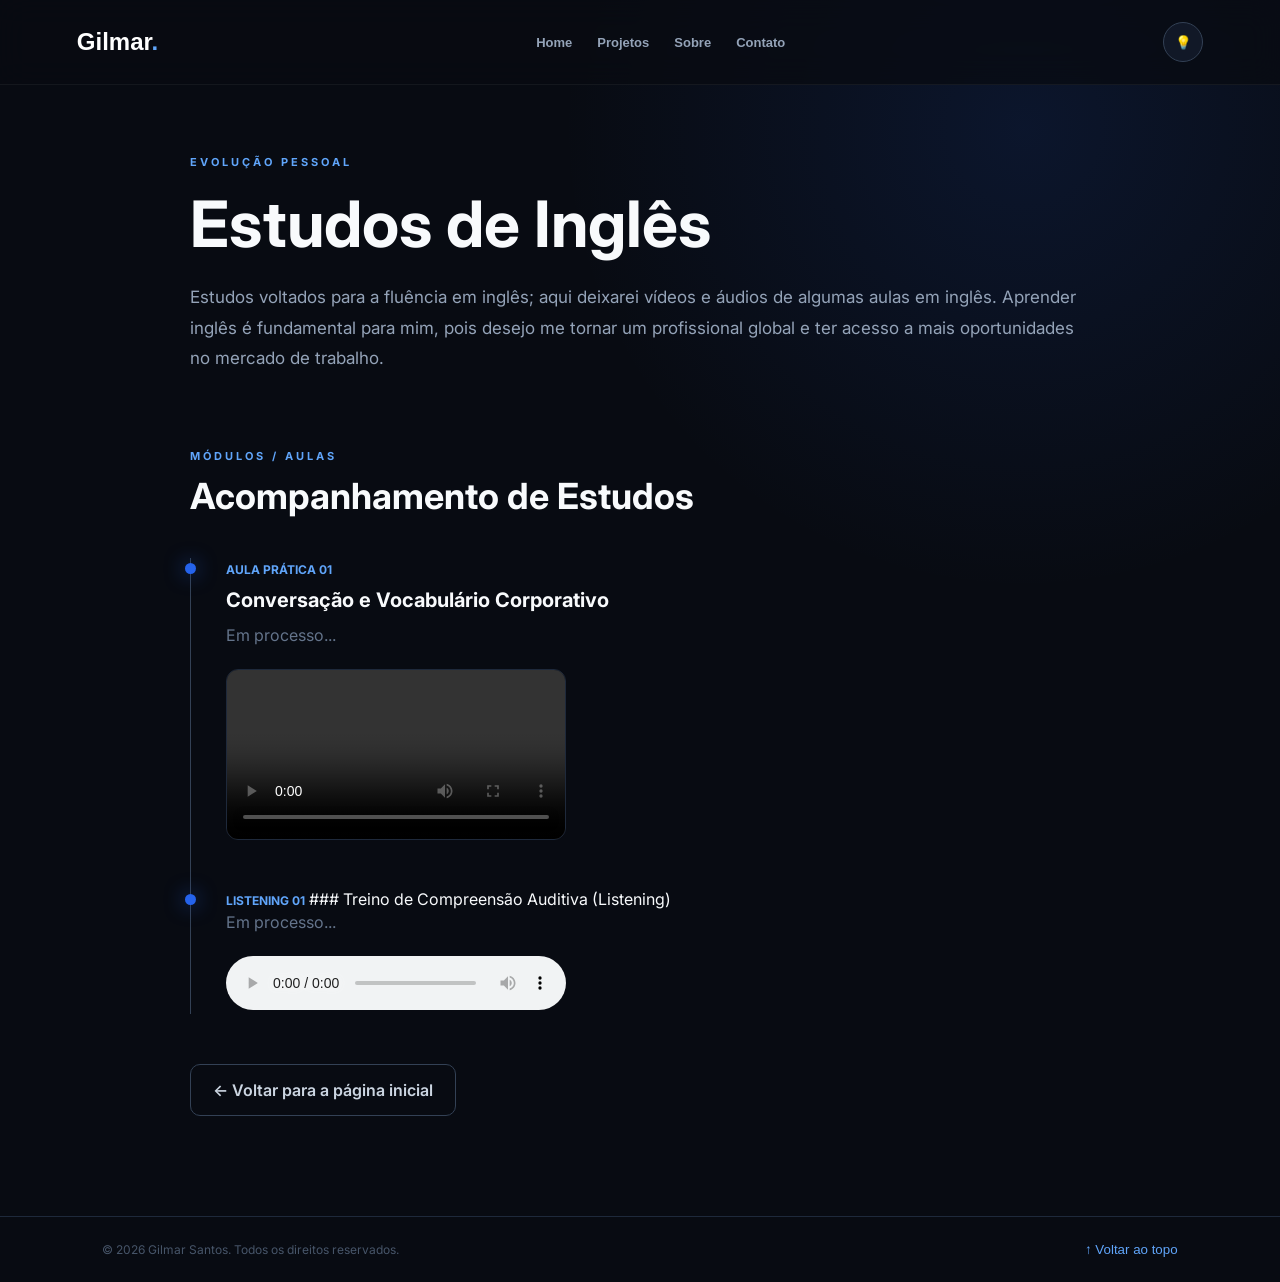
==== english_class.html @ dce2c8ba "Primeiro commit do portfolio" ====
<!DOCTYPE html>
<html lang="pt-BR">
<head>
    <meta charset="UTF-8">
    <meta name="viewport" content="width=device-width, initial-scale=1.0">
    <title>Estudos de Inglês | Gilmar Santos</title>
    <!-- Conectando ao mesmo arquivo CSS global do portfólio -->
    <link rel="stylesheet" href="style.css">
</head>
<body>

    
    <header class="header">
        <button class="logo" onclick="window.location.href='index.2.0.html'">Gilmar<span>.</span></button>
        <nav class="nav">
            <button onclick="window.location.href='index.2.0.html#home'">Home</button>
            <button onclick="window.location.href='index.2.0.html#projetos'">Projetos</button>
            <button onclick="window.location.href='index.2.0.html#sobre'">Sobre</button>
            <button onclick="window.location.href='index.2.0.html#contato'">Contato</button>
        </nav>
        <button class="btn-tema" id="btnTema" aria-label="Alterar tema">💡</button>
    </header>

    <!-- CONTEÚDO PRINCIPAL -->
    <main class="app">
        <section class="screen active" style="display: block !important;">            
            <div style="max-width: 900px; margin: 0 auto;">

                <!-- CABEÇALHO DA PÁGINA -->
                <div class="screen-header">
                    <span>EVOLUÇÃO PESSOAL</span>
                    <h1>Estudos de Inglês</h1>
                    <p>
                        Estudos voltados para a fluência em inglês; aqui deixarei vídeos e áudios de algumas aulas em inglês. 
                        Aprender inglês é fundamental para mim, pois desejo me tornar um profissional global e ter acesso a mais oportunidades no mercado de trabalho.
                    </p>
                </div>

                
                <div class="section-title">
                    <span>MÓDULOS / AULAS</span>
                    <h2>Acompanhamento de Estudos</h2>
                </div>

                <div class="timeline" style="margin-top: 40px; margin-bottom: 50px;">

                    
                    <div class="timeline-item">
                        <span>AULA PRÁTICA 01</span>
                        <h3>Conversação e Vocabulário Corporativo</h3>
                        <p style="margin-bottom: 20px;">
                            Em processo...
                        </p>
                        
                        
                        <div style="margin-top: 15px;">
                            <video controls style="width: 100%; max-width: 340px; border-radius: 12px; border: 1px solid #1e293b;">
                                <source src="" type="video/mp4">
                                Seu navegador não suporta a tag de vídeo.
                            </video>
                        </div>
                    </div>

                    <!-- TÓPICO 02: ÁUDIO -->
                    <div class="timeline-item">
                        <span>LISTENING 01</span>
                        ### Treino de Compreensão Auditiva (Listening)
                        <p style="margin-bottom: 20px;">
                           Em processo...
                        </p>
                        
                        <!-- Player de Áudio Local -->
                        <div style="margin-top: 15px;">
                            <audio controls style="width: 100%; max-width: 340px;">
                                <source src="" type="audio/mpeg">
                                Seu navegador não suporta a tag de áudio.
                            </audio>
                        </div>

                    </div>

                </div>

                <!-- BOTÃO DE RETORNO -->
                <div style="margin-top: 40px;">
                    <a href="index.2.0.html" class="secondary-btn">
                        ← Voltar para a página inicial
                    </a>
                </div>

            </div>

        </section>
    </main>

    <!-- RODAPÉ -->
    <footer>
        <p>&copy; 2026 Gilmar Santos. Todos os direitos reservados.</p>
        <button class="back-top" onclick="window.scrollTo({top: 0, behavior: 'smooth'})">↑ Voltar ao topo</button>
    </footer>

    <!-- SCRIPT DE TEMA -->
    <script src="script.js"></script>
</body>
</html>
---- style.css ----
@import url('https://fonts.googleapis.com/css2?family=Inter:wght@400;500;600;700;800&display=swap');


/* ================= RESET ================= */

* {
    margin: 0;
    padding: 0;
    box-sizing: border-box;
}


html {
    scroll-behavior: smooth;
}


body {
    font-family: 'Inter', Arial, sans-serif;

    background:
        radial-gradient(
            circle at 80% 10%,
            rgba(37, 99, 235, 0.12),
            transparent 30%
        ),
        #080b12;

    color: #f8fafc;

    min-height: 100vh;

    transition:
        background 0.4s,
        color 0.4s;
}


/* ================= HEADER ================= */

.header {

    position: fixed;

    top: 0;
    left: 0;

    width: 100%;

    z-index: 1000;

    display: flex;

    justify-content: space-between;

    align-items: center;

    padding: 22px 6%;

    background: rgba(8, 11, 18, 0.75);

    backdrop-filter: blur(15px);

    border-bottom:
        1px solid rgba(255,255,255,0.05);
}


.logo {

    background: none;

    border: none;

    color: white;

    font-size: 24px;

    font-weight: 800;

    cursor: pointer;
}


.logo span {
    color: #60a5fa;
}


.nav {

    display: flex;

    gap: 25px;
}


.nav button {

    position: relative;

    background: none;

    border: none;

    color: #94a3b8;

    cursor: pointer;

    font-size: 13px;

    font-weight: 600;

    transition: 0.3s;
}


.nav button:hover,
.nav button.active {

    color: #60a5fa;
}


.nav button::after {

    content: "";

    position: absolute;

    left: 0;

    bottom: -8px;

    width: 0;

    height: 2px;

    background: #60a5fa;

    transition: 0.3s;
}


.nav button:hover::after,
.nav button.active::after {

    width: 100%;
}


.btn-tema {

    width: 40px;

    height: 40px;

    border-radius: 50%;

    border: 1px solid #334155;

    background: #111827;

    color: white;

    cursor: pointer;

    transition: 0.3s;
}


.btn-tema:hover {

    transform: rotate(20deg);

    border-color: #60a5fa;
}


/* ================= APP ================= */

.app {

    width: 100%;

    min-height: calc(100vh - 80px);
}


/* ================= TELAS ================= */

.screen {

    display: none;

    min-height: calc(100vh - 80px);

    padding: 150px 8% 100px;

    animation: screenEnter 0.5s ease forwards;
}


.screen.active {

    display: block;
}


@keyframes screenEnter {

    from {

        opacity: 0;

        transform:
            translateY(20px)
            scale(0.98);
    }

    to {

        opacity: 1;

        transform:
            translateY(0)
            scale(1);
    }
}


/* ================= HOME ================= */

#home {

    display: none;

    padding-top: 140px;

}


#home.active {

    display: block;
}


.home-content {

    max-width: 1200px;

    min-height: 550px;

    margin: auto;

    display: grid;

    grid-template-columns:
        1.1fr
        0.9fr;

    align-items: center;

    gap: 60px;
}


.eyebrow {

    display: inline-block;

    margin-bottom: 25px;

    color: #60a5fa;

    font-size: 12px;

    font-weight: 700;

    letter-spacing: 3px;
}


.home-text h1 {

    max-width: 700px;

    font-size:
        clamp(42px, 6vw, 80px);

    line-height: 1.05;

    margin-bottom: 25px;
}


.home-text h1 strong {

    display: block;

    color: #60a5fa;
}


.home-description {

    max-width: 550px;

    color: #94a3b8;

    font-size: 18px;

    line-height: 1.8;

    margin-bottom: 35px;
}


/* ================= BOTÕES ================= */

.home-buttons {

    display: flex;

    flex-wrap: wrap;

    gap: 15px;
}


.primary-btn,
.secondary-btn {

    display: inline-flex;

    align-items: center;

    gap: 15px;

    padding: 15px 22px;

    border-radius: 10px;

    font-weight: 600;

    cursor: pointer;

    text-decoration: none;

    transition: 0.3s;
}


.primary-btn {

    border: none;

    background: #2563eb;

    color: white;
}


.primary-btn:hover {

    background: #3b82f6;

    transform:
        translateY(-4px);

    box-shadow:
        0 10px 30px
        rgba(37,99,235,0.3);
}


.secondary-btn {

    background: transparent;

    color: #cbd5e1;

    border:
        1px solid #334155;
}


.secondary-btn:hover {

    border-color: #60a5fa;

    color: #60a5fa;

    transform:
        translateY(-4px);
}


/* ================= FOTO ================= */

.home-image {

    position: relative;

    display: flex;

    justify-content: center;

    align-items: center;

    min-height: 450px;
}


.image-glow {

    position: absolute;

    width: 320px;

    height: 320px;

    border-radius: 50%;

    background:
        #2563eb;

    filter: blur(100px);

    opacity: 0.25;
}


.image-frame {

    position: relative;

    width: 330px;

    height: 400px;

    overflow: hidden;

    border-radius: 30px;

    border:
        1px solid
        rgba(96,165,250,0.4);

    transform: rotate(3deg);

    transition: 0.5s;

    box-shadow:
        0 30px 80px
        rgba(0,0,0,0.5);
}


.image-frame:hover {

    transform:
        rotate(0deg)
        scale(1.03);
}


.image-frame img {

    width: 100%;

    height: 100%;

    object-fit: cover;
}


/* ================= TAGS ================= */

.floating-tag {

    position: absolute;

    padding: 10px 16px;

    background: #111827;

    border:
        1px solid #334155;

    border-radius: 30px;

    color: #cbd5e1;

    font-size: 12px;

    box-shadow:
        0 10px 30px
        rgba(0,0,0,0.3);

    animation: floating 3s ease-in-out infinite;
}


.tag-python {

    top: 80px;

    right: 20px;
}


.tag-data {

    bottom: 80px;

    left: 20px;

    animation-delay: 1s;
}


@keyframes floating {

    0%,
    100% {

        transform:
            translateY(0);
    }

    50% {

        transform:
            translateY(-12px);
    }
}


/* ================= HOME NAVIGATION ================= */

.home-navigation {

    max-width: 1200px;

    margin: 60px auto 120px;

    display: grid;

    grid-template-columns:
        repeat(3, 1fr);

    border-top:
        1px solid #1e293b;

    border-bottom:
        1px solid #1e293b;
}


.home-navigation button {

    position: relative;

    display: flex;

    flex-direction: column;

    align-items: flex-start;

    gap: 8px;

    padding: 30px;

    background: transparent;

    border: none;

    border-right:
        1px solid #1e293b;

    color: white;

    cursor: pointer;

    text-align: left;

    transition: 0.4s;
}


.home-navigation button:last-child {

    border-right: none;
}


.home-navigation button:hover {

    background:
        rgba(37,99,235,0.08);

    padding-left: 38px;
}


.home-navigation span {

    color: #60a5fa;

    font-size: 11px;
}


.home-navigation strong {

    font-size: 18px;
}


.home-navigation small {

    color: #64748b;
}


.home-navigation b {

    position: absolute;

    top: 30px;

    right: 30px;

    color: #64748b;

    font-size: 20px;
}


/* ================= TÍTULOS ================= */

.section-title {

    margin-bottom: 35px;
}


.section-title span,
.screen-header span {

    color: #60a5fa;

    font-size: 11px;

    font-weight: 700;

    letter-spacing: 3px;
}


.section-title h2 {

    margin-top: 10px;

    font-size: 36px;
}


.screen-header {

    max-width: 900px;

    margin:
        0 auto 70px;
}


.screen-header h1 {

    margin-top: 15px;

    font-size:
        clamp(38px, 5vw, 65px);
}


.screen-header p {

    margin-top: 20px;

    color: #94a3b8;

    line-height: 1.8;

    font-size: 17px;
}


/* ================= CURIOSIDADES ================= */

.curiosidades {

    max-width: 1200px;

    margin: auto;
}


.curiosidades-grid {

    display: grid;

    grid-template-columns:
        repeat(4, 1fr);

    gap: 15px;
}


.curiosity-card {

    position: relative;

    min-height: 240px;

    padding: 25px;

    background:
        #111827;

    border:
        1px solid #1e293b;

    border-radius: 18px;

    overflow: hidden;

    transition: 0.4s;
}


.curiosity-card:hover {

    transform:
        translateY(-8px);

    border-color:
        #2563eb;

    background:
        #151e30;
}


.curiosity-number {

    color: #475569;

    font-size: 12px;
}


.curiosity-icon {

    display: block;

    font-size: 30px;

    margin:
        30px 0 15px;
}


.curiosity-card h3 {

    margin-bottom: 10px;

    font-size: 20px;
}


.curiosity-card p {

    color: #64748b;

    font-size: 13px;

    line-height: 1.7;
}


.curiosity-placeholder {

    border-style: dashed;

    opacity: 0.65;
}


/* ================= SOBRE ================= */

.sobre-content {

    max-width: 1100px;

    margin: auto;

    display: grid;

    grid-template-columns:
        1fr
        1fr;

    gap: 80px;
}


.sobre-text p {

    color: #cbd5e1;

    line-height: 1.9;

    margin-bottom: 25px;

    font-size: 16px;
}


.timeline {

    border-left:
        1px solid #334155;

    padding-left: 35px;
}


.timeline-item {

    position: relative;

    margin-bottom: 45px;
}


.timeline-item::before {

    content: "";

    position: absolute;

    left: -41px;

    top: 5px;

    width: 11px;

    height: 11px;

    border-radius: 50%;

    background: #2563eb;

    box-shadow:
        0 0 20px
        rgba(37,99,235,0.7);
}


.timeline-item > span {

    color: #60a5fa;

    font-size: 12px;

    font-weight: 700;
}


.timeline-item h3 {

    margin:
        10px 0;

    font-size: 20px;
}


.timeline-item p {

    color: #64748b;

    line-height: 1.7;
}


/* ================= PROJETOS ================= */

.projects-grid {

    max-width: 1200px;

    margin: auto;

    display: grid;

    grid-template-columns:
        repeat(3, 1fr);

    gap: 20px;
}


.project-card {

    min-height: 430px;

    padding: 30px;

    display: flex;

    flex-direction: column;

    justify-content: space-between;

    background:
        #111827;

    border:
        1px solid #1e293b;

    border-radius: 20px;

    transition: 0.4s;
}


.project-card:hover {

    transform:
        translateY(-10px);

    border-color:
        #2563eb;

    box-shadow:
        0 20px 50px
        rgba(0,0,0,0.3);
}


.project-number {

    color: #334155;

    font-size: 40px;

    font-weight: 800;
}


.project-type {

    color: #60a5fa;

    font-size: 11px;

    font-weight: 700;

    letter-spacing: 2px;
}


.project-card h2 {

    margin:
        10px 0 15px;
}


.project-card p {

    color: #94a3b8;

    line-height: 1.7;
}


.tech-list {

    display: flex;

    flex-wrap: wrap;

    gap: 8px;

    margin-top: 25px;
}


.tech-list span {

    padding:
        6px 10px;

    border-radius: 6px;

    background:
        #1e293b;

    color: #94a3b8;

    font-size: 11px;
}


.project-link {

    display: inline-block;

    margin-top: 30px;

    color: #60a5fa;

    text-decoration: none;

    font-weight: 600;
}


.project-link:hover {

    color: white;
}


.project-link.disabled {

    color: #475569;

    cursor: default;
}


/* ================= CURRÍCULO ================= */

.curriculo-box {

    max-width: 900px;

    margin: auto;

    padding: 50px;

    display: flex;

    justify-content: space-between;

    align-items: center;

    gap: 30px;

    background:
        #111827;

    border:
        1px solid #1e293b;

    border-radius: 20px;
}


.curriculo-label {

    color: #60a5fa;

    font-size: 11px;

    letter-spacing: 3px;
}


.curriculo-box h2 {

    margin:
        12px 0 5px;

    font-size: 30px;
}


.curriculo-box p {

    color: #64748b;
}


/* ================= HABILIDADES ================= */

.skills-grid {

    max-width: 1000px;

    margin: auto;

    display: grid;

    grid-template-columns:
        repeat(3, 1fr);

    gap: 20px;
}


.skill-card {

    padding: 35px;

    background:
        #111827;

    border:
        1px solid #1e293b;

    border-radius: 18px;

    transition: 0.4s;
}


.skill-card:hover {

    transform:
        translateY(-8px);

    border-color:
        #2563eb;
}


.skill-card > span {

    color: #60a5fa;

    font-size: 12px;
}


.skill-card h2 {

    margin:
        25px 0 12px;
}


.skill-card p {

    min-height: 75px;

    color: #64748b;

    line-height: 1.7;
}


.skill-card strong {

    display: inline-block;

    margin-top: 20px;

    color: #94a3b8;

    font-size: 11px;

    text-transform: uppercase;

    letter-spacing: 1px;
}


/* ================= CONTATO ================= */

.contact-content {

    max-width: 900px;

    margin: auto;

    text-align: center;
}


.contact-content > span {

    color: #60a5fa;

    font-size: 11px;

    font-weight: 700;

    letter-spacing: 3px;
}


.contact-content h1 {

    margin:
        20px 0;

    font-size:
        clamp(45px, 7vw, 80px);
}


.contact-content > p {

    max-width: 600px;

    margin:
        0 auto 60px;

    color: #94a3b8;

    line-height: 1.8;
}


.contact-links {

    display: grid;

    grid-template-columns:
        1fr 1fr;

    gap: 15px;

    text-align: left;
}


.contact-links a {

    padding: 25px;

    background:
        #111827;

    border:
        1px solid #1e293b;

    border-radius: 15px;

    text-decoration: none;

    transition: 0.4s;
}


.contact-links a:hover {

    border-color:
        #2563eb;

    transform:
        translateY(-5px);
}


.contact-links span {

    display: block;

    margin-bottom: 8px;

    color: #64748b;

    font-size: 12px;
}


.contact-links strong {

    color: white;

    font-size: 14px;
}


/* ================= FOOTER ================= */

footer {

    display: flex;

    justify-content: space-between;

    align-items: center;

    padding: 25px 8%;

    border-top:
        1px solid #1e293b;

    color: #475569;

    font-size: 12px;
}


.back-top {

    background: none;

    border: none;

    color: #60a5fa;

    cursor: pointer;
}


/* ================= TEMA CLARO ================= */

body.light {

    background:
        #f8fafc;

    color:
        #0f172a;
}


body.light .header {

    background:
        rgba(248,250,252,0.8);

    border-color:
        #e2e8f0;
}


body.light .logo,
body.light .nav button {

    color:
        #0f172a;
}


body.light .nav button:hover {

    color:
        #2563eb;
}


body.light .home-description,
body.light .screen-header p,
body.light .sobre-text p {

    color:
        #475569;
}


body.light .curiosity-card,
body.light .project-card,
body.light .skill-card,
body.light .contact-links a,
body.light .curriculo-box {

    background:
        white;

    border-color:
        #e2e8f0;
}


body.light .curiosity-card h3,
body.light .project-card h2,
body.light .skill-card h2 {

    color:
        #0f172a;
}


body.light .contact-links strong {

    color:
        #0f172a;
}


/* ================= RESPONSIVO ================= */

@media (max-width: 900px) {

    .nav {

        gap: 12px;
    }


    .nav button {

        font-size: 11px;
    }


    .home-content {

        grid-template-columns:
            1fr;

        text-align: center;
    }


    .home-description {

        margin-left: auto;

        margin-right: auto;
    }


    .home-buttons {

        justify-content: center;
    }


    .home-image {

        min-height: 400px;
    }


    .curiosidades-grid {

        grid-template-columns:
            repeat(2, 1fr);
    }


    .sobre-content {

        grid-template-columns:
            1fr;
    }


    .projects-grid {

        grid-template-columns:
            1fr;
    }


    .skills-grid {

        grid-template-columns:
            1fr;
    }

}


@media (max-width: 650px) {

    .header {

        padding:
            18px 5%;
    }


    .nav {

        display: none;
    }


    .screen {

        padding:
            120px 6% 70px;
    }


    #home {

        padding-top:
            120px;
    }


    .home-text h1 {

        font-size:
            44px;
    }


    .image-frame {

        width: 280px;

        height: 350px;
    }


    .home-navigation {

        grid-template-columns:
            1fr;
    }


    .home-navigation button {

        border-right: none;

        border-bottom:
            1px solid #1e293b;
    }


    .curiosidades-grid {

        grid-template-columns:
            1fr;
    }


    .contact-links {

        grid-template-columns:
            1fr;
    }


    .curriculo-box {

        flex-direction: column;

        align-items: flex-start;
    }


    footer {

        flex-direction: column;

        gap: 15px;

        text-align: center;
    }

}
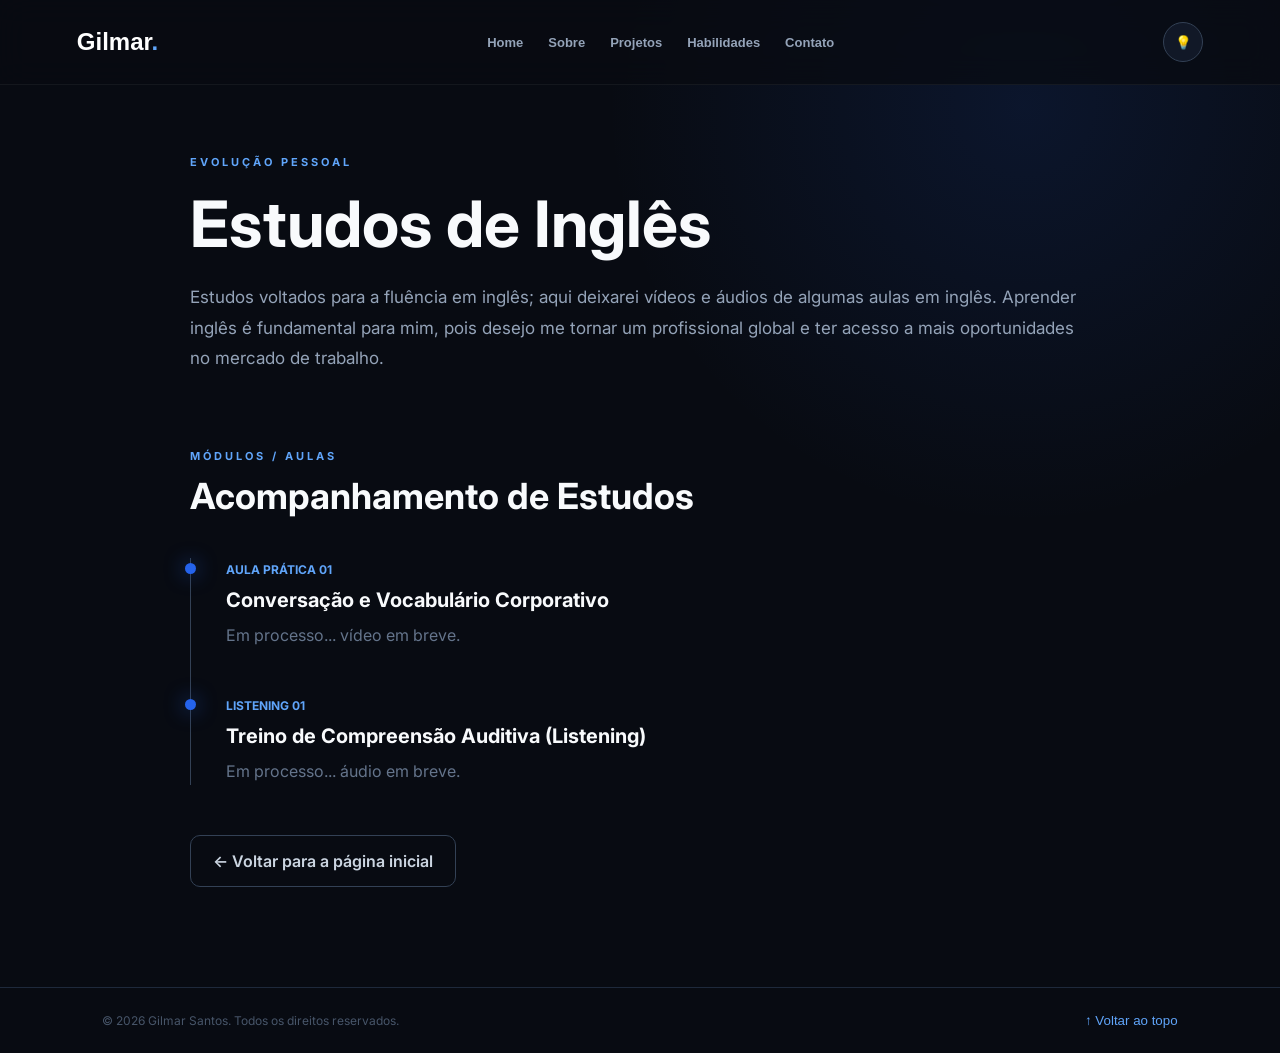
==== commit 3fea7420: "Corrige navegação por hash, bugs de HTML e atualiza curriculo" ====
--- a/english_class.html
+++ b/english_class.html
@@ -1,105 +1,87 @@
-<!DOCTYPE html>
-<html lang="pt-BR">
-<head>
-    <meta charset="UTF-8">
-    <meta name="viewport" content="width=device-width, initial-scale=1.0">
-    <title>Estudos de Inglês | Gilmar Santos</title>
-    <!-- Conectando ao mesmo arquivo CSS global do portfólio -->
-    <link rel="stylesheet" href="style.css">
-</head>
-<body>
-
-    
-    <header class="header">
-        <button class="logo" onclick="window.location.href='index.2.0.html'">Gilmar<span>.</span></button>
-        <nav class="nav">
-            <button onclick="window.location.href='index.2.0.html#home'">Home</button>
-            <button onclick="window.location.href='index.2.0.html#projetos'">Projetos</button>
-            <button onclick="window.location.href='index.2.0.html#sobre'">Sobre</button>
-            <button onclick="window.location.href='index.2.0.html#contato'">Contato</button>
-        </nav>
-        <button class="btn-tema" id="btnTema" aria-label="Alterar tema">💡</button>
-    </header>
-
-    <!-- CONTEÚDO PRINCIPAL -->
-    <main class="app">
-        <section class="screen active" style="display: block !important;">            
-            <div style="max-width: 900px; margin: 0 auto;">
-
-                <!-- CABEÇALHO DA PÁGINA -->
-                <div class="screen-header">
-                    <span>EVOLUÇÃO PESSOAL</span>
-                    <h1>Estudos de Inglês</h1>
-                    <p>
-                        Estudos voltados para a fluência em inglês; aqui deixarei vídeos e áudios de algumas aulas em inglês. 
-                        Aprender inglês é fundamental para mim, pois desejo me tornar um profissional global e ter acesso a mais oportunidades no mercado de trabalho.
-                    </p>
-                </div>
-
-                
-                <div class="section-title">
-                    <span>MÓDULOS / AULAS</span>
-                    <h2>Acompanhamento de Estudos</h2>
-                </div>
-
-                <div class="timeline" style="margin-top: 40px; margin-bottom: 50px;">
-
-                    
-                    <div class="timeline-item">
-                        <span>AULA PRÁTICA 01</span>
-                        <h3>Conversação e Vocabulário Corporativo</h3>
-                        <p style="margin-bottom: 20px;">
-                            Em processo...
-                        </p>
-                        
-                        
-                        <div style="margin-top: 15px;">
-                            <video controls style="width: 100%; max-width: 340px; border-radius: 12px; border: 1px solid #1e293b;">
-                                <source src="" type="video/mp4">
-                                Seu navegador não suporta a tag de vídeo.
-                            </video>
-                        </div>
-                    </div>
-
-                    <!-- TÓPICO 02: ÁUDIO -->
-                    <div class="timeline-item">
-                        <span>LISTENING 01</span>
-                        ### Treino de Compreensão Auditiva (Listening)
-                        <p style="margin-bottom: 20px;">
-                           Em processo...
-                        </p>
-                        
-                        <!-- Player de Áudio Local -->
-                        <div style="margin-top: 15px;">
-                            <audio controls style="width: 100%; max-width: 340px;">
-                                <source src="" type="audio/mpeg">
-                                Seu navegador não suporta a tag de áudio.
-                            </audio>
-                        </div>
-
-                    </div>
-
-                </div>
-
-                <!-- BOTÃO DE RETORNO -->
-                <div style="margin-top: 40px;">
-                    <a href="index.2.0.html" class="secondary-btn">
-                        ← Voltar para a página inicial
-                    </a>
-                </div>
-
-            </div>
-
-        </section>
-    </main>
-
-    <!-- RODAPÉ -->
-    <footer>
-        <p>&copy; 2026 Gilmar Santos. Todos os direitos reservados.</p>
-        <button class="back-top" onclick="window.scrollTo({top: 0, behavior: 'smooth'})">↑ Voltar ao topo</button>
-    </footer>
-
-    <!-- SCRIPT DE TEMA -->
-    <script src="script.js"></script>
-</body>
-</html>+<!DOCTYPE html>
+<html lang="pt-BR">
+<head>
+    <meta charset="UTF-8">
+    <meta name="viewport" content="width=device-width, initial-scale=1.0">
+    <title>Estudos de Inglês | Gilmar Santos</title>
+    <!-- Conectando ao mesmo arquivo CSS global do portfólio -->
+    <link rel="stylesheet" href="style.css">
+</head>
+<body>
+
+    <header class="header">
+        <button class="logo" onclick="window.location.href='index.html#home'">Gilmar<span>.</span></button>
+        <nav class="nav">
+            <button onclick="window.location.href='index.html#home'">Home</button>
+            <button onclick="window.location.href='index.html#sobre'">Sobre</button>
+            <button onclick="window.location.href='index.html#projetos'" class="active">Projetos</button>
+            <button onclick="window.location.href='index.html#habilidades'">Habilidades</button>
+            <button onclick="window.location.href='index.html#contato'">Contato</button>
+        </nav>
+        <button class="btn-tema" id="btnTema" aria-label="Alterar tema">💡</button>
+    </header>
+
+    <!-- CONTEÚDO PRINCIPAL -->
+    <main class="app">
+        <section class="screen active" style="display: block !important;">
+            <div style="max-width: 900px; margin: 0 auto;">
+
+                <!-- CABEÇALHO DA PÁGINA -->
+                <div class="screen-header">
+                    <span>EVOLUÇÃO PESSOAL</span>
+                    <h1>Estudos de Inglês</h1>
+                    <p>
+                        Estudos voltados para a fluência em inglês; aqui deixarei vídeos e áudios de algumas aulas em inglês.
+                        Aprender inglês é fundamental para mim, pois desejo me tornar um profissional global e ter acesso a mais oportunidades no mercado de trabalho.
+                    </p>
+                </div>
+
+                <div class="section-title">
+                    <span>MÓDULOS / AULAS</span>
+                    <h2>Acompanhamento de Estudos</h2>
+                </div>
+
+                <div class="timeline" style="margin-top: 40px; margin-bottom: 50px;">
+
+                    <!-- TÓPICO 01: VÍDEO -->
+                    <div class="timeline-item">
+                        <span>AULA PRÁTICA 01</span>
+                        <h3>Conversação e Vocabulário Corporativo</h3>
+                        <p style="margin-bottom: 20px;">
+                            Em processo... vídeo em breve.
+                        </p>
+                    </div>
+
+                    <!-- TÓPICO 02: ÁUDIO -->
+                    <div class="timeline-item">
+                        <span>LISTENING 01</span>
+                        <h3>Treino de Compreensão Auditiva (Listening)</h3>
+                        <p style="margin-bottom: 20px;">
+                            Em processo... áudio em breve.
+                        </p>
+                    </div>
+
+                </div>
+
+                <!-- BOTÃO DE RETORNO -->
+                <div style="margin-top: 40px;">
+                    <a href="index.html#home" class="secondary-btn">
+                        ← Voltar para a página inicial
+                    </a>
+                </div>
+
+            </div>
+
+        </section>
+    </main>
+
+    <!-- RODAPÉ -->
+    <footer>
+        <p>&copy; 2026 Gilmar Santos. Todos os direitos reservados.</p>
+        <button class="back-top" onclick="window.scrollTo({top: 0, behavior: 'smooth'})">↑ Voltar ao topo</button>
+    </footer>
+
+    <!-- SCRIPT DE TEMA -->
+    <script src="script.js"></script>
+</body>
+</html>
--- a/style.css
+++ b/style.css
@@ -916,7 +916,7 @@
 
 .project-card {
 
-    min-height: 430px;
+    min-height: 280px;
 
     padding: 30px;
 
@@ -1325,79 +1325,142 @@
 
 /* ================= TEMA CLARO ================= */
 
+/* ================= TEMA CLARO ================= */
+
 body.light {
-
-    background:
-        #f8fafc;
-
-    color:
-        #0f172a;
-}
-
+    background: #f8fafc;
+    color: #0f172a;
+}
 
 body.light .header {
-
-    background:
-        rgba(248,250,252,0.8);
-
-    border-color:
-        #e2e8f0;
-}
-
+    background: rgba(248, 250, 252, 0.9);
+    border-color: #e2e8f0;
+}
 
 body.light .logo,
 body.light .nav button {
-
-    color:
-        #0f172a;
-}
-
-
-body.light .nav button:hover {
-
-    color:
-        #2563eb;
-}
-
+    color: #0f172a;
+}
+
+body.light .nav button:hover,
+body.light .nav button.active {
+    color: #1d4ed8;
+}
+
+body.light .nav button::after,
+body.light .nav button.active::after {
+    background: #1d4ed8;
+}
+
+body.light .btn-tema {
+    background: #ffffff;
+    border-color: #cbd5e1;
+    color: #0f172a;
+}
 
 body.light .home-description,
 body.light .screen-header p,
-body.light .sobre-text p {
-
-    color:
-        #475569;
-}
-
+body.light .sobre-text p,
+body.light .curiosity-card p,
+body.light .project-card p,
+body.light .skill-card p,
+body.light .timeline-item p {
+    color: #334155;
+}
 
 body.light .curiosity-card,
 body.light .project-card,
 body.light .skill-card,
 body.light .contact-links a,
 body.light .curriculo-box {
-
-    background:
-        white;
-
-    border-color:
-        #e2e8f0;
-}
-
+    background: #ffffff;
+    border-color: #e2e8f0;
+}
 
 body.light .curiosity-card h3,
 body.light .project-card h2,
-body.light .skill-card h2 {
-
-    color:
-        #0f172a;
-}
-
+body.light .skill-card h2,
+body.light .curriculo-box h2,
+body.light .timeline-item h3 {
+    color: #0f172a;
+}
 
 body.light .contact-links strong {
-
-    color:
-        #0f172a;
-}
-
+    color: #0f172a;
+}
+
+body.light .curiosity-number,
+body.light .project-number {
+    color: #94a3b8;
+}
+
+/* Labels decorativas: cinza-escuro neutro */
+body.light .eyebrow,
+body.light .section-title span,
+body.light .screen-header span,
+body.light .home-navigation span,
+body.light .project-type,
+body.light .curriculo-label,
+body.light .skill-card > span,
+body.light .timeline-item > span {
+    color: #475569;
+}
+
+/* Elementos clicáveis: azul escurecido, contraste real */
+body.light .home-text h1 strong,
+body.light .project-link,
+body.light .back-top,
+body.light .contact-content > span {
+    color: #1d4ed8;
+}
+
+body.light .project-link:hover {
+    color: #0f172a;
+}
+
+body.light .project-link.disabled {
+    color: #94a3b8;
+}
+
+/* Bug: botões da home tinham texto branco fixo, ficava invisível */
+body.light .home-navigation button,
+body.light .home-navigation strong {
+    color: #0f172a;
+}
+
+body.light .home-navigation small {
+    color: #64748b;
+}
+
+body.light .home-navigation b {
+    color: #94a3b8;
+}
+
+body.light .home-navigation,
+body.light .home-navigation button {
+    border-color: #e2e8f0;
+}
+
+/* Botão "Conheça minha história" */
+body.light .secondary-btn {
+    color: #334155;
+    border-color: #94a3b8;
+}
+
+body.light .secondary-btn:hover {
+    color: #1d4ed8;
+    border-color: #1d4ed8;
+}
+
+body.light .tech-list span {
+    background: #eef2f7;
+    color: #334155;
+}
+
+body.light footer {
+    color: #64748b;
+    border-color: #e2e8f0;
+}
 
 /* ================= RESPONSIVO ================= */
 
@@ -1565,4 +1628,13 @@
         text-align: center;
     }
 
+}
+.cert-card {
+    min-height: auto;
+    padding: 20px;
+    text-align: center;
+}
+
+.cert-card > div {
+    justify-content: center;
 }
